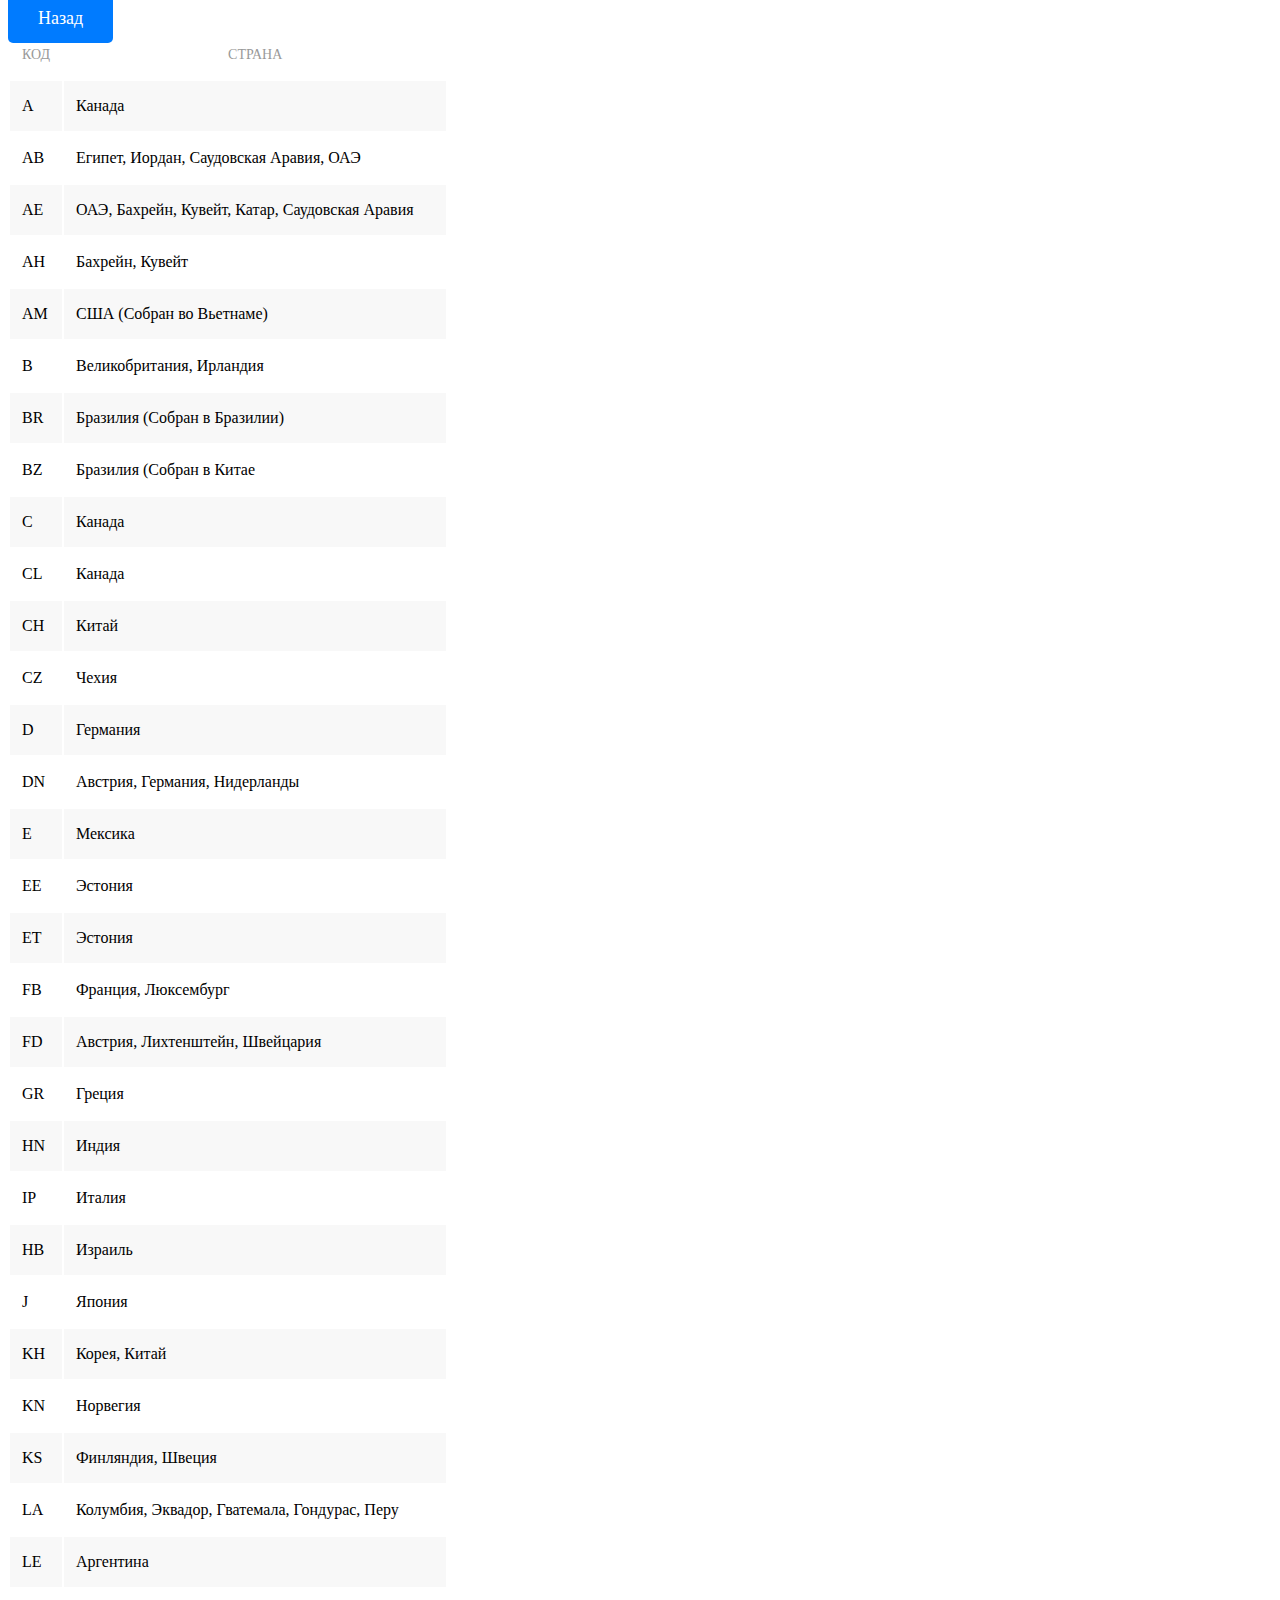
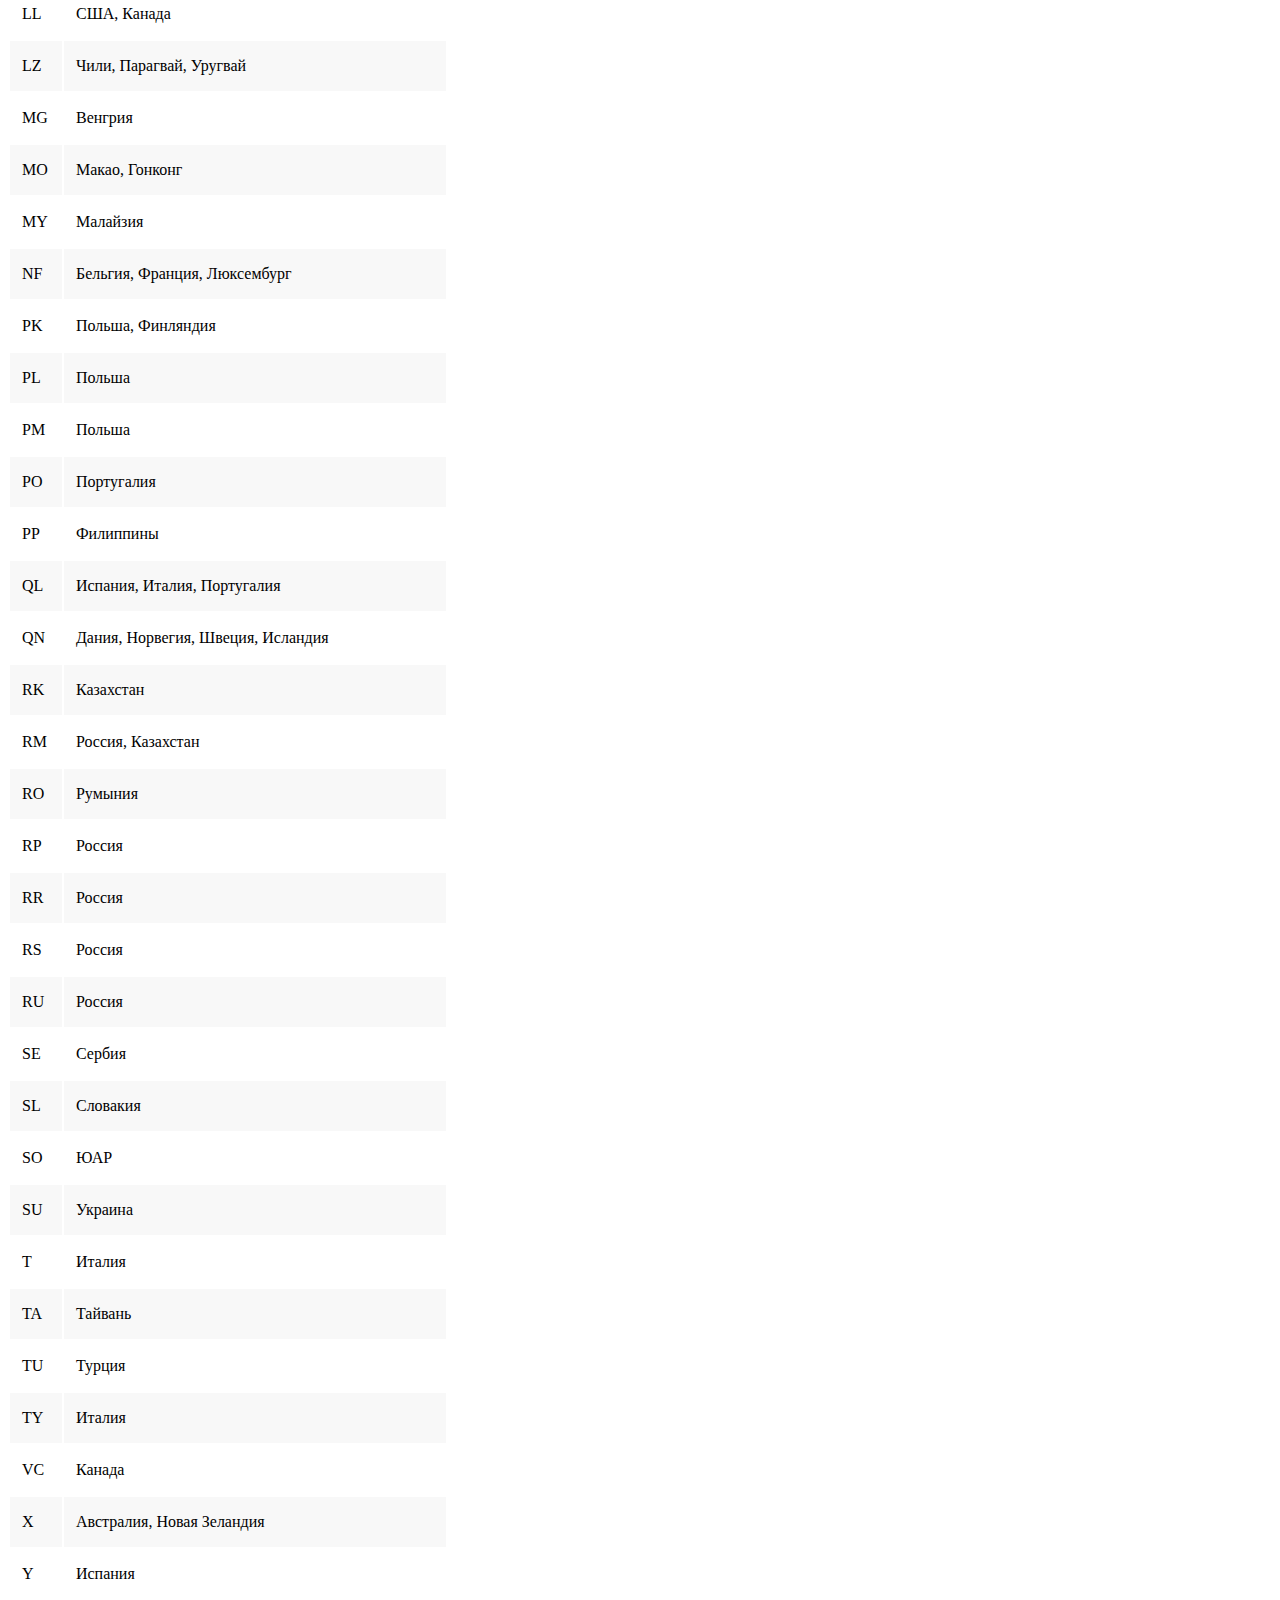
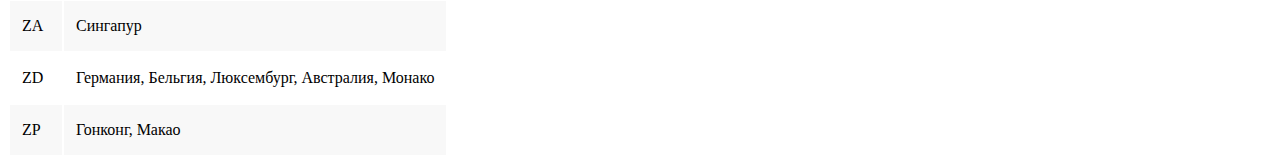
==== country.html @ 4dad4462 "Add files via upload" ====
<!DOCTYPE html>
<html lang="en">

<head>
    <meta charset="UTF-8">
    <meta name="viewport" content="width=device-width, initial-scale=1.0">
    <title>Document</title>
</head>
<style>
    .back-button {
        padding: 15px 30px;
        background-color: #007bff;
        color: white;
        border: none;
        border-radius: 5px;
        text-decoration: none;
        font-size: 18px;
        transition: background-color 0.3s;
        cursor: pointer;
    }
    .back-button:hover {
        background-color: #0056b3;
    }
</style>
<body>

    <a href="/sites.html" class="back-button">Назад</a>
    <table class="uk-table uk-table-striped"
        style= max-width: 100%; margin-bottom: 20px; color: rgb(64, 66, 71); font-family: &quot;Segoe UI&quot;, system-ui, -apple-system, sans-serif; font-size: 16px; background-color: rgb(255, 255, 255);>
        <thead>
            <tr>
                <th
                    style="padding: 16px 12px; vertical-align: bottom; font-size: 0.875rem; font-weight: normal; color: rgb(153, 153, 153); text-transform: uppercase;">
                    КОД</th>
                <th
                    style="padding: 16px 12px; vertical-align: bottom; font-size: 0.875rem; font-weight: normal; color: rgb(153, 153, 153); text-transform: uppercase;">
                    СТРАНА</th>
            </tr>
        </thead>
        <tbody>
            <tr
                style="background: rgb(248, 248, 248); border-top: 1px solid rgb(229, 229, 229); border-bottom: 1px solid rgb(229, 229, 229);">
                <td style="padding: 16px 12px; vertical-align: top;">A</td>
                <td style="padding: 16px 12px; vertical-align: top;">Канада</td>
            </tr>
            <tr>
                <td style="padding: 16px 12px; vertical-align: top;">AB</td>
                <td style="padding: 16px 12px; vertical-align: top;">Египет, Иордан, Саудовская Аравия, ОАЭ</td>
            </tr>
            <tr
                style="background: rgb(248, 248, 248); border-top: 1px solid rgb(229, 229, 229); border-bottom: 1px solid rgb(229, 229, 229);">
                <td style="padding: 16px 12px; vertical-align: top;">AE</td>
                <td style="padding: 16px 12px; vertical-align: top;">ОАЭ, Бахрейн, Кувейт, Катар, Саудовская Аравия</td>
            </tr>
            <tr>
                <td style="padding: 16px 12px; vertical-align: top;">AH</td>
                <td style="padding: 16px 12px; vertical-align: top;">Бахрейн, Кувейт</td>
            </tr>
            <tr
                style="background: rgb(248, 248, 248); border-top: 1px solid rgb(229, 229, 229); border-bottom: 1px solid rgb(229, 229, 229);">
                <td style="padding: 16px 12px; vertical-align: top;">AM</td>
                <td style="padding: 16px 12px; vertical-align: top;">США (Собран во Вьетнаме)</td>
            </tr>
            <tr>
                <td style="padding: 16px 12px; vertical-align: top;">B</td>
                <td style="padding: 16px 12px; vertical-align: top;">Великобритания, Ирландия</td>
            </tr>
            <tr
                style="background: rgb(248, 248, 248); border-top: 1px solid rgb(229, 229, 229); border-bottom: 1px solid rgb(229, 229, 229);">
                <td style="padding: 16px 12px; vertical-align: top;">BR</td>
                <td style="padding: 16px 12px; vertical-align: top;">Бразилия (Собран в Бразилии)</td>
            </tr>
            <tr>
                <td style="padding: 16px 12px; vertical-align: top;">BZ</td>
                <td style="padding: 16px 12px; vertical-align: top;">Бразилия (Собран в Китае</td>
            </tr>
            <tr
                style="background: rgb(248, 248, 248); border-top: 1px solid rgb(229, 229, 229); border-bottom: 1px solid rgb(229, 229, 229);">
                <td style="padding: 16px 12px; vertical-align: top;">C</td>
                <td style="padding: 16px 12px; vertical-align: top;">Канада</td>
            </tr>
            <tr>
                <td style="padding: 16px 12px; vertical-align: top;">CL</td>
                <td style="padding: 16px 12px; vertical-align: top;">Канада</td>
            </tr>
            <tr
                style="background: rgb(248, 248, 248); border-top: 1px solid rgb(229, 229, 229); border-bottom: 1px solid rgb(229, 229, 229);">
                <td style="padding: 16px 12px; vertical-align: top;">CH</td>
                <td style="padding: 16px 12px; vertical-align: top;">Китай</td>
            </tr>
            <tr>
                <td style="padding: 16px 12px; vertical-align: top;">CZ</td>
                <td style="padding: 16px 12px; vertical-align: top;">Чехия</td>
            </tr>
            <tr
                style="background: rgb(248, 248, 248); border-top: 1px solid rgb(229, 229, 229); border-bottom: 1px solid rgb(229, 229, 229);">
                <td style="padding: 16px 12px; vertical-align: top;">D</td>
                <td style="padding: 16px 12px; vertical-align: top;">Германия</td>
            </tr>
            <tr>
                <td style="padding: 16px 12px; vertical-align: top;">DN</td>
                <td style="padding: 16px 12px; vertical-align: top;">Австрия, Германия, Нидерланды</td>
            </tr>
            <tr
                style="background: rgb(248, 248, 248); border-top: 1px solid rgb(229, 229, 229); border-bottom: 1px solid rgb(229, 229, 229);">
                <td style="padding: 16px 12px; vertical-align: top;">E</td>
                <td style="padding: 16px 12px; vertical-align: top;">Мексика</td>
            </tr>
            <tr>
                <td style="padding: 16px 12px; vertical-align: top;">EE</td>
                <td style="padding: 16px 12px; vertical-align: top;">Эстония</td>
            </tr>
            <tr
                style="background: rgb(248, 248, 248); border-top: 1px solid rgb(229, 229, 229); border-bottom: 1px solid rgb(229, 229, 229);">
                <td style="padding: 16px 12px; vertical-align: top;">ET</td>
                <td style="padding: 16px 12px; vertical-align: top;">Эстония</td>
            </tr>
            <tr>
                <td style="padding: 16px 12px; vertical-align: top;">FB</td>
                <td style="padding: 16px 12px; vertical-align: top;">Франция, Люксембург</td>
            </tr>
            <tr
                style="background: rgb(248, 248, 248); border-top: 1px solid rgb(229, 229, 229); border-bottom: 1px solid rgb(229, 229, 229);">
                <td style="padding: 16px 12px; vertical-align: top;">FD</td>
                <td style="padding: 16px 12px; vertical-align: top;">Австрия, Лихтенштейн, Швейцария</td>
            </tr>
            <tr>
                <td style="padding: 16px 12px; vertical-align: top;">GR</td>
                <td style="padding: 16px 12px; vertical-align: top;">Греция</td>
            </tr>
            <tr
                style="background: rgb(248, 248, 248); border-top: 1px solid rgb(229, 229, 229); border-bottom: 1px solid rgb(229, 229, 229);">
                <td style="padding: 16px 12px; vertical-align: top;">HN</td>
                <td style="padding: 16px 12px; vertical-align: top;">Индия</td>
            </tr>
            <tr>
                <td style="padding: 16px 12px; vertical-align: top;">IP</td>
                <td style="padding: 16px 12px; vertical-align: top;">Италия</td>
            </tr>
            <tr
                style="background: rgb(248, 248, 248); border-top: 1px solid rgb(229, 229, 229); border-bottom: 1px solid rgb(229, 229, 229);">
                <td style="padding: 16px 12px; vertical-align: top;">HB</td>
                <td style="padding: 16px 12px; vertical-align: top;">Израиль</td>
            </tr>
            <tr>
                <td style="padding: 16px 12px; vertical-align: top;">J</td>
                <td style="padding: 16px 12px; vertical-align: top;">Япония</td>
            </tr>
            <tr
                style="background: rgb(248, 248, 248); border-top: 1px solid rgb(229, 229, 229); border-bottom: 1px solid rgb(229, 229, 229);">
                <td style="padding: 16px 12px; vertical-align: top;">KH</td>
                <td style="padding: 16px 12px; vertical-align: top;">Корея, Китай</td>
            </tr>
            <tr>
                <td style="padding: 16px 12px; vertical-align: top;">KN</td>
                <td style="padding: 16px 12px; vertical-align: top;">Норвегия</td>
            </tr>
            <tr
                style="background: rgb(248, 248, 248); border-top: 1px solid rgb(229, 229, 229); border-bottom: 1px solid rgb(229, 229, 229);">
                <td style="padding: 16px 12px; vertical-align: top;">KS</td>
                <td style="padding: 16px 12px; vertical-align: top;">Финляндия, Швеция</td>
            </tr>
            <tr>
                <td style="padding: 16px 12px; vertical-align: top;">LA</td>
                <td style="padding: 16px 12px; vertical-align: top;">Колумбия, Эквадор, Гватемала, Гондурас, Перу</td>
            </tr>
            <tr
                style="background: rgb(248, 248, 248); border-top: 1px solid rgb(229, 229, 229); border-bottom: 1px solid rgb(229, 229, 229);">
                <td style="padding: 16px 12px; vertical-align: top;">LE</td>
                <td style="padding: 16px 12px; vertical-align: top;">Аргентина</td>
            </tr>
            <tr>
                <td style="padding: 16px 12px; vertical-align: top;">LL</td>
                <td style="padding: 16px 12px; vertical-align: top;">США, Канада</td>
            </tr>
            <tr
                style="background: rgb(248, 248, 248); border-top: 1px solid rgb(229, 229, 229); border-bottom: 1px solid rgb(229, 229, 229);">
                <td style="padding: 16px 12px; vertical-align: top;">LZ</td>
                <td style="padding: 16px 12px; vertical-align: top;">Чили, Парагвай, Уругвай</td>
            </tr>
            <tr>
                <td style="padding: 16px 12px; vertical-align: top;">MG</td>
                <td style="padding: 16px 12px; vertical-align: top;">Венгрия</td>
            </tr>
            <tr
                style="background: rgb(248, 248, 248); border-top: 1px solid rgb(229, 229, 229); border-bottom: 1px solid rgb(229, 229, 229);">
                <td style="padding: 16px 12px; vertical-align: top;">MO</td>
                <td style="padding: 16px 12px; vertical-align: top;">Макао, Гонконг</td>
            </tr>
            <tr>
                <td style="padding: 16px 12px; vertical-align: top;">MY</td>
                <td style="padding: 16px 12px; vertical-align: top;">Малайзия</td>
            </tr>
            <tr
                style="background: rgb(248, 248, 248); border-top: 1px solid rgb(229, 229, 229); border-bottom: 1px solid rgb(229, 229, 229);">
                <td style="padding: 16px 12px; vertical-align: top;">NF</td>
                <td style="padding: 16px 12px; vertical-align: top;">Бельгия, Франция, Люксембург</td>
            </tr>
            <tr>
                <td style="padding: 16px 12px; vertical-align: top;">PK</td>
                <td style="padding: 16px 12px; vertical-align: top;">Польша, Финляндия</td>
            </tr>
            <tr
                style="background: rgb(248, 248, 248); border-top: 1px solid rgb(229, 229, 229); border-bottom: 1px solid rgb(229, 229, 229);">
                <td style="padding: 16px 12px; vertical-align: top;">PL</td>
                <td style="padding: 16px 12px; vertical-align: top;">Польша</td>
            </tr>
            <tr>
                <td style="padding: 16px 12px; vertical-align: top;">PM</td>
                <td style="padding: 16px 12px; vertical-align: top;">Польша</td>
            </tr>
            <tr
                style="background: rgb(248, 248, 248); border-top: 1px solid rgb(229, 229, 229); border-bottom: 1px solid rgb(229, 229, 229);">
                <td style="padding: 16px 12px; vertical-align: top;">PO</td>
                <td style="padding: 16px 12px; vertical-align: top;">Португалия</td>
            </tr>
            <tr>
                <td style="padding: 16px 12px; vertical-align: top;">PP</td>
                <td style="padding: 16px 12px; vertical-align: top;">Филиппины</td>
            </tr>
            <tr
                style="background: rgb(248, 248, 248); border-top: 1px solid rgb(229, 229, 229); border-bottom: 1px solid rgb(229, 229, 229);">
                <td style="padding: 16px 12px; vertical-align: top;">QL</td>
                <td style="padding: 16px 12px; vertical-align: top;">Испания, Италия, Португалия</td>
            </tr>
            <tr>
                <td style="padding: 16px 12px; vertical-align: top;">QN</td>
                <td style="padding: 16px 12px; vertical-align: top;">Дания, Норвегия, Швеция, Исландия</td>
            </tr>
            <tr
                style="background: rgb(248, 248, 248); border-top: 1px solid rgb(229, 229, 229); border-bottom: 1px solid rgb(229, 229, 229);">
                <td style="padding: 16px 12px; vertical-align: top;">RK</td>
                <td style="padding: 16px 12px; vertical-align: top;">Казахстан</td>
            </tr>
            <tr>
                <td style="padding: 16px 12px; vertical-align: top;">RM</td>
                <td style="padding: 16px 12px; vertical-align: top;">Россия, Казахстан</td>
            </tr>
            <tr
                style="background: rgb(248, 248, 248); border-top: 1px solid rgb(229, 229, 229); border-bottom: 1px solid rgb(229, 229, 229);">
                <td style="padding: 16px 12px; vertical-align: top;">RO</td>
                <td style="padding: 16px 12px; vertical-align: top;">Румыния</td>
            </tr>
            <tr>
                <td style="padding: 16px 12px; vertical-align: top;">RP</td>
                <td style="padding: 16px 12px; vertical-align: top;">Россия</td>
            </tr>
            <tr
                style="background: rgb(248, 248, 248); border-top: 1px solid rgb(229, 229, 229); border-bottom: 1px solid rgb(229, 229, 229);">
                <td style="padding: 16px 12px; vertical-align: top;">RR</td>
                <td style="padding: 16px 12px; vertical-align: top;">Россия</td>
            </tr>
            <tr>
                <td style="padding: 16px 12px; vertical-align: top;">RS</td>
                <td style="padding: 16px 12px; vertical-align: top;">Россия</td>
            </tr>
            <tr
                style="background: rgb(248, 248, 248); border-top: 1px solid rgb(229, 229, 229); border-bottom: 1px solid rgb(229, 229, 229);">
                <td style="padding: 16px 12px; vertical-align: top;">RU</td>
                <td style="padding: 16px 12px; vertical-align: top;">Россия</td>
            </tr>
            <tr>
                <td style="padding: 16px 12px; vertical-align: top;">SE</td>
                <td style="padding: 16px 12px; vertical-align: top;">Сербия</td>
            </tr>
            <tr
                style="background: rgb(248, 248, 248); border-top: 1px solid rgb(229, 229, 229); border-bottom: 1px solid rgb(229, 229, 229);">
                <td style="padding: 16px 12px; vertical-align: top;">SL</td>
                <td style="padding: 16px 12px; vertical-align: top;">Словакия</td>
            </tr>
            <tr>
                <td style="padding: 16px 12px; vertical-align: top;">SO</td>
                <td style="padding: 16px 12px; vertical-align: top;">ЮАР</td>
            </tr>
            <tr
                style="background: rgb(248, 248, 248); border-top: 1px solid rgb(229, 229, 229); border-bottom: 1px solid rgb(229, 229, 229);">
                <td style="padding: 16px 12px; vertical-align: top;">SU</td>
                <td style="padding: 16px 12px; vertical-align: top;">Украина</td>
            </tr>
            <tr>
                <td style="padding: 16px 12px; vertical-align: top;">T</td>
                <td style="padding: 16px 12px; vertical-align: top;">Италия</td>
            </tr>
            <tr
                style="background: rgb(248, 248, 248); border-top: 1px solid rgb(229, 229, 229); border-bottom: 1px solid rgb(229, 229, 229);">
                <td style="padding: 16px 12px; vertical-align: top;">TA</td>
                <td style="padding: 16px 12px; vertical-align: top;">Тайвань</td>
            </tr>
            <tr>
                <td style="padding: 16px 12px; vertical-align: top;">TU</td>
                <td style="padding: 16px 12px; vertical-align: top;">Турция</td>
            </tr>
            <tr
                style="background: rgb(248, 248, 248); border-top: 1px solid rgb(229, 229, 229); border-bottom: 1px solid rgb(229, 229, 229);">
                <td style="padding: 16px 12px; vertical-align: top;">TY</td>
                <td style="padding: 16px 12px; vertical-align: top;">Италия</td>
            </tr>
            <tr>
                <td style="padding: 16px 12px; vertical-align: top;">VC</td>
                <td style="padding: 16px 12px; vertical-align: top;">Канада</td>
            </tr>
            <tr
                style="background: rgb(248, 248, 248); border-top: 1px solid rgb(229, 229, 229); border-bottom: 1px solid rgb(229, 229, 229);">
                <td style="padding: 16px 12px; vertical-align: top;">X</td>
                <td style="padding: 16px 12px; vertical-align: top;">Австралия, Новая Зеландия</td>
            </tr>
            <tr>
                <td style="padding: 16px 12px; vertical-align: top;">Y</td>
                <td style="padding: 16px 12px; vertical-align: top;">Испания</td>
            </tr>
            <tr
                style="background: rgb(248, 248, 248); border-top: 1px solid rgb(229, 229, 229); border-bottom: 1px solid rgb(229, 229, 229);">
                <td style="padding: 16px 12px; vertical-align: top;">ZA</td>
                <td style="padding: 16px 12px; vertical-align: top;">Сингапур</td>
            </tr>
            <tr>
                <td style="padding: 16px 12px; vertical-align: top;">ZD</td>
                <td style="padding: 16px 12px; vertical-align: top;">Германия, Бельгия, Люксембург, Австралия, Монако
                </td>
            </tr>
            <tr
                style="background: rgb(248, 248, 248); border-top: 1px solid rgb(229, 229, 229); border-bottom: 1px solid rgb(229, 229, 229);">
                <td style="padding: 16px 12px; vertical-align: top;">ZP</td>
                <td style="padding: 16px 12px; vertical-align: top;">Гонконг, Макао</td>
            </tr>
        </tbody>
    </table>
</body>

</html>
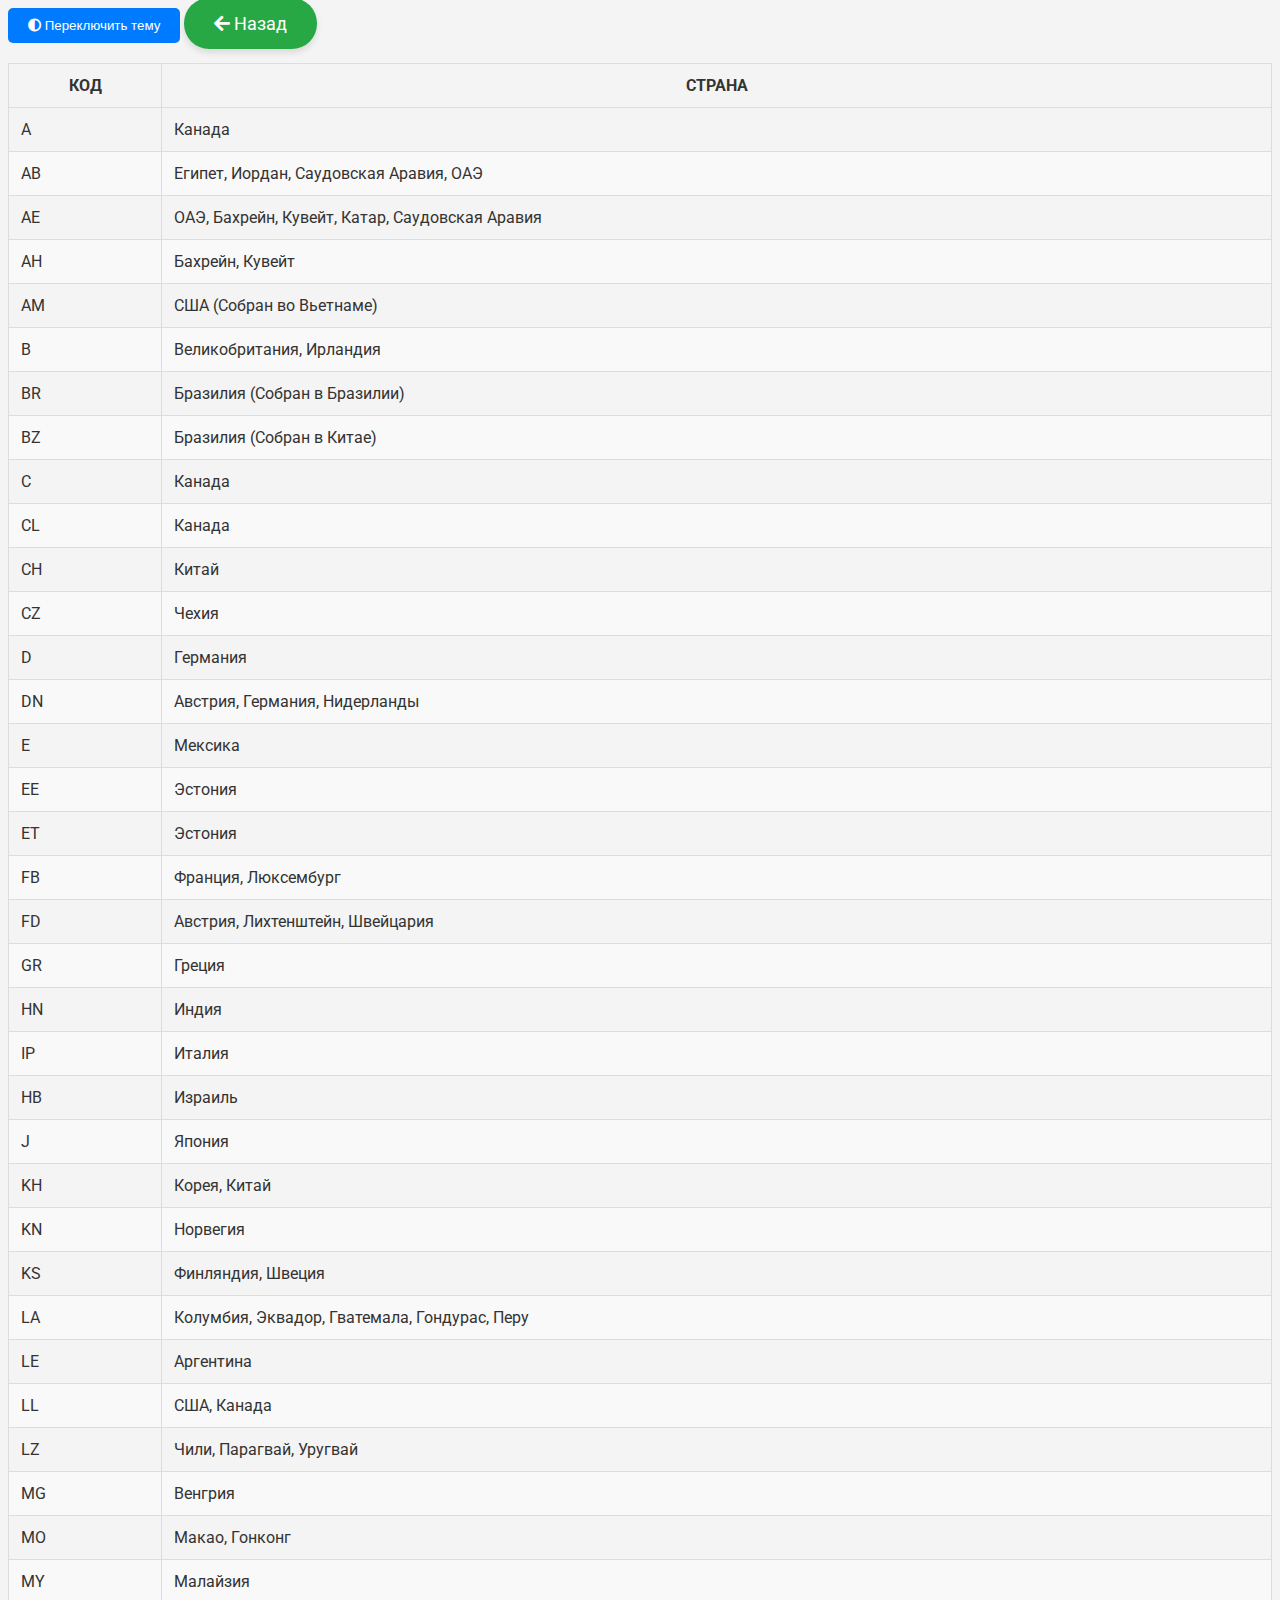
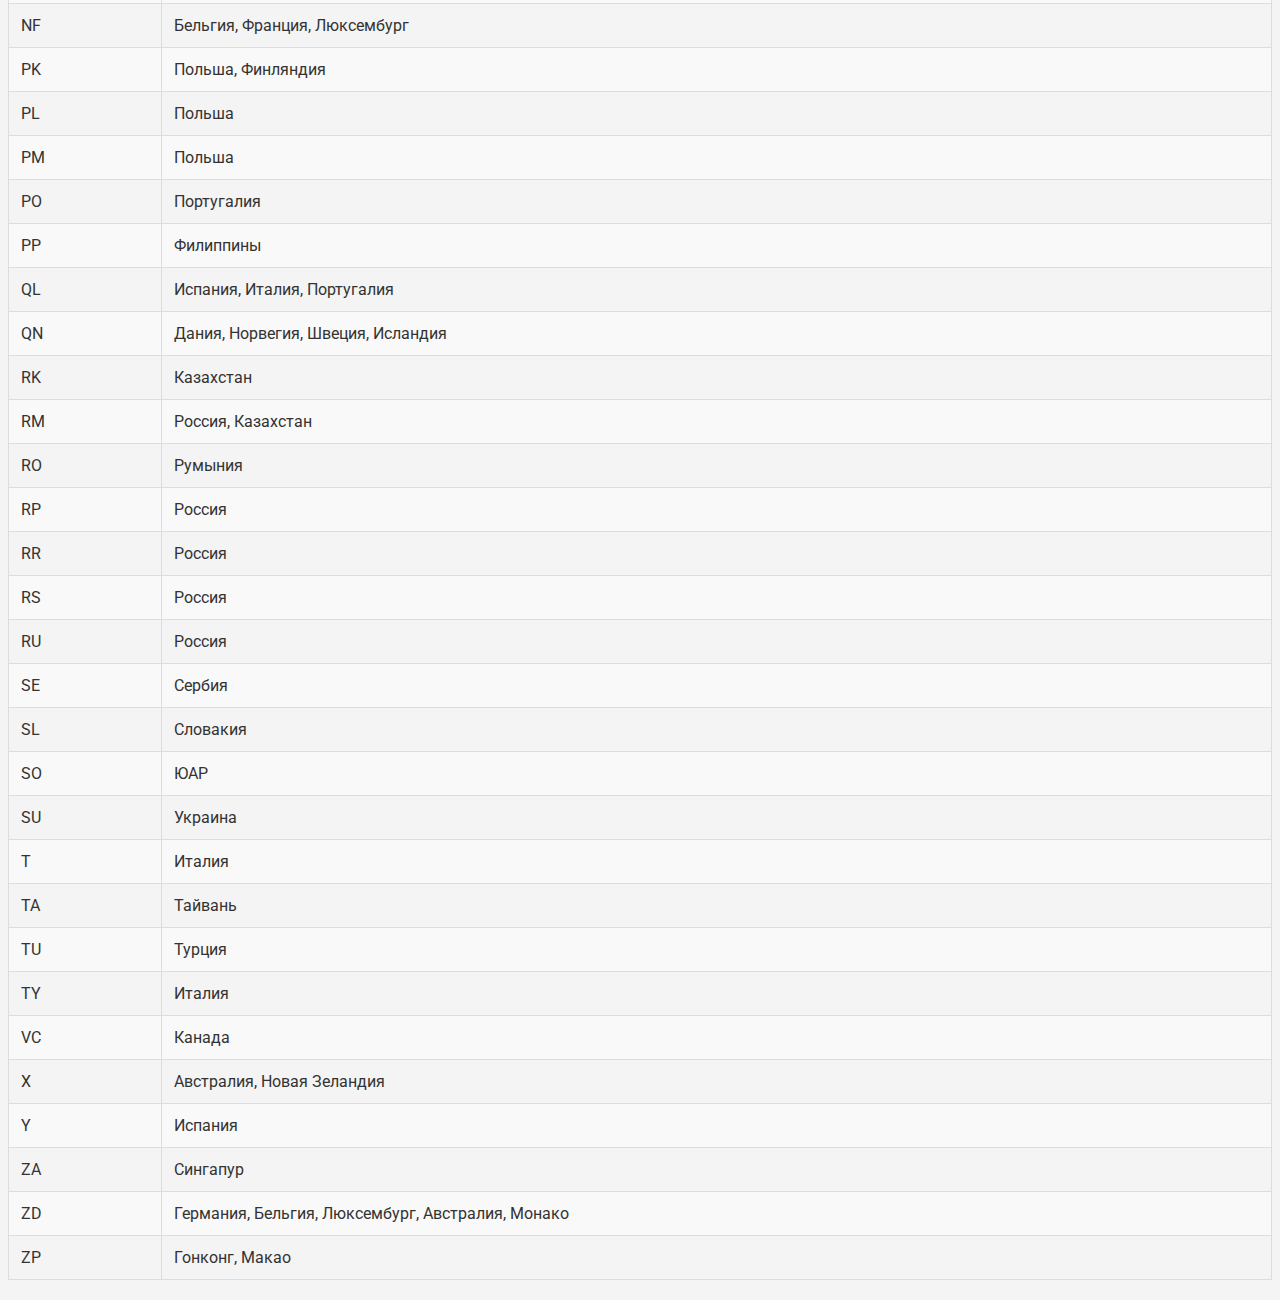
==== commit a959d7ec: "Update country.html" ====
--- a/country.html
+++ b/country.html
@@ -5,326 +5,354 @@
     <meta charset="UTF-8">
     <meta name="viewport" content="width=device-width, initial-scale=1.0">
     <title>Document</title>
+    <link href="https://fonts.googleapis.com/css2?family=Roboto:wght@400;700&display=swap" rel="stylesheet">
+    <link rel="stylesheet" href="https://cdnjs.cloudflare.com/ajax/libs/font-awesome/5.15.4/css/all.min.css">
+    <style>
+        body {
+            background-color: #f4f4f4;
+            color: #333;
+            font-family: 'Roboto', sans-serif;
+            transition: background-color 0.3s, color 0.3s;
+        }
+
+        .dark-theme {
+            background-color: #333;
+            color: #f4f4f4;
+        }
+
+        .back-button {
+            padding: 15px 30px;
+            background-color: #28a745;
+            color: white;
+            border: none;
+            border-radius: 25px;
+            text-decoration: none;
+            font-size: 18px;
+            transition: background-color 0.3s, transform 0.2s;
+            box-shadow: 0 4px 6px rgba(0, 0, 0, 0.1);
+        }
+
+        .back-button:hover {
+            background-color: #218838;
+            transform: scale(1.05);
+        }
+
+        .uk-table {
+            width: 100%;
+            border-collapse: collapse;
+            margin-bottom: 20px;
+        }
+
+        .uk-table th, .uk-table td {
+            padding: 12px;
+            border: 1px solid #ddd;
+        }
+
+        .uk-table tr:nth-child(even) {
+            background-color: #f9f9f9;
+        }
+
+        .uk-table tr:hover {
+            background-color: #f1f1f1;
+        }
+
+        .dark-theme .uk-table tr:nth-child(even) {
+            background-color: #444;
+        }
+
+        .dark-theme .uk-table tr:hover {
+            background-color: #555;
+        }
+
+        .theme-toggle {
+            padding: 10px 20px;
+            margin-bottom: 20px;
+            background-color: #007bff;
+            color: white;
+            border: none;
+            border-radius: 5px;
+            cursor: pointer;
+        }
+
+        .theme-toggle:hover {
+            background-color: #0056b3;
+        }
+    </style>
 </head>
-<style>
-    .back-button {
-        padding: 15px 30px;
-        background-color: #007bff;
-        color: white;
-        border: none;
-        border-radius: 5px;
-        text-decoration: none;
-        font-size: 18px;
-        transition: background-color 0.3s;
-        cursor: pointer;
-    }
-    .back-button:hover {
-        background-color: #0056b3;
-    }
-</style>
+
 <body>
 
-    <a href="/sites.html" class="back-button">Назад</a>
-    <table class="uk-table uk-table-striped"
-        style= max-width: 100%; margin-bottom: 20px; color: rgb(64, 66, 71); font-family: &quot;Segoe UI&quot;, system-ui, -apple-system, sans-serif; font-size: 16px; background-color: rgb(255, 255, 255);>
+    <button class="theme-toggle" id="theme-toggle"><i class="fas fa-adjust"></i> Переключить тему</button>
+    <a href="/sites.html" class="back-button"><i class="fas fa-arrow-left"></i> Назад</a>
+    <table class="uk-table uk-table-striped">
         <thead>
             <tr>
-                <th
-                    style="padding: 16px 12px; vertical-align: bottom; font-size: 0.875rem; font-weight: normal; color: rgb(153, 153, 153); text-transform: uppercase;">
-                    КОД</th>
-                <th
-                    style="padding: 16px 12px; vertical-align: bottom; font-size: 0.875rem; font-weight: normal; color: rgb(153, 153, 153); text-transform: uppercase;">
-                    СТРАНА</th>
+                <th>КОД</th>
+                <th>СТРАНА</th>
             </tr>
         </thead>
         <tbody>
-            <tr
-                style="background: rgb(248, 248, 248); border-top: 1px solid rgb(229, 229, 229); border-bottom: 1px solid rgb(229, 229, 229);">
-                <td style="padding: 16px 12px; vertical-align: top;">A</td>
-                <td style="padding: 16px 12px; vertical-align: top;">Канада</td>
-            </tr>
-            <tr>
-                <td style="padding: 16px 12px; vertical-align: top;">AB</td>
-                <td style="padding: 16px 12px; vertical-align: top;">Египет, Иордан, Саудовская Аравия, ОАЭ</td>
-            </tr>
-            <tr
-                style="background: rgb(248, 248, 248); border-top: 1px solid rgb(229, 229, 229); border-bottom: 1px solid rgb(229, 229, 229);">
-                <td style="padding: 16px 12px; vertical-align: top;">AE</td>
-                <td style="padding: 16px 12px; vertical-align: top;">ОАЭ, Бахрейн, Кувейт, Катар, Саудовская Аравия</td>
-            </tr>
-            <tr>
-                <td style="padding: 16px 12px; vertical-align: top;">AH</td>
-                <td style="padding: 16px 12px; vertical-align: top;">Бахрейн, Кувейт</td>
-            </tr>
-            <tr
-                style="background: rgb(248, 248, 248); border-top: 1px solid rgb(229, 229, 229); border-bottom: 1px solid rgb(229, 229, 229);">
-                <td style="padding: 16px 12px; vertical-align: top;">AM</td>
-                <td style="padding: 16px 12px; vertical-align: top;">США (Собран во Вьетнаме)</td>
-            </tr>
-            <tr>
-                <td style="padding: 16px 12px; vertical-align: top;">B</td>
-                <td style="padding: 16px 12px; vertical-align: top;">Великобритания, Ирландия</td>
-            </tr>
-            <tr
-                style="background: rgb(248, 248, 248); border-top: 1px solid rgb(229, 229, 229); border-bottom: 1px solid rgb(229, 229, 229);">
-                <td style="padding: 16px 12px; vertical-align: top;">BR</td>
-                <td style="padding: 16px 12px; vertical-align: top;">Бразилия (Собран в Бразилии)</td>
-            </tr>
-            <tr>
-                <td style="padding: 16px 12px; vertical-align: top;">BZ</td>
-                <td style="padding: 16px 12px; vertical-align: top;">Бразилия (Собран в Китае</td>
-            </tr>
-            <tr
-                style="background: rgb(248, 248, 248); border-top: 1px solid rgb(229, 229, 229); border-bottom: 1px solid rgb(229, 229, 229);">
-                <td style="padding: 16px 12px; vertical-align: top;">C</td>
-                <td style="padding: 16px 12px; vertical-align: top;">Канада</td>
-            </tr>
-            <tr>
-                <td style="padding: 16px 12px; vertical-align: top;">CL</td>
-                <td style="padding: 16px 12px; vertical-align: top;">Канада</td>
-            </tr>
-            <tr
-                style="background: rgb(248, 248, 248); border-top: 1px solid rgb(229, 229, 229); border-bottom: 1px solid rgb(229, 229, 229);">
-                <td style="padding: 16px 12px; vertical-align: top;">CH</td>
-                <td style="padding: 16px 12px; vertical-align: top;">Китай</td>
-            </tr>
-            <tr>
-                <td style="padding: 16px 12px; vertical-align: top;">CZ</td>
-                <td style="padding: 16px 12px; vertical-align: top;">Чехия</td>
-            </tr>
-            <tr
-                style="background: rgb(248, 248, 248); border-top: 1px solid rgb(229, 229, 229); border-bottom: 1px solid rgb(229, 229, 229);">
-                <td style="padding: 16px 12px; vertical-align: top;">D</td>
-                <td style="padding: 16px 12px; vertical-align: top;">Германия</td>
-            </tr>
-            <tr>
-                <td style="padding: 16px 12px; vertical-align: top;">DN</td>
-                <td style="padding: 16px 12px; vertical-align: top;">Австрия, Германия, Нидерланды</td>
-            </tr>
-            <tr
-                style="background: rgb(248, 248, 248); border-top: 1px solid rgb(229, 229, 229); border-bottom: 1px solid rgb(229, 229, 229);">
-                <td style="padding: 16px 12px; vertical-align: top;">E</td>
-                <td style="padding: 16px 12px; vertical-align: top;">Мексика</td>
-            </tr>
-            <tr>
-                <td style="padding: 16px 12px; vertical-align: top;">EE</td>
-                <td style="padding: 16px 12px; vertical-align: top;">Эстония</td>
-            </tr>
-            <tr
-                style="background: rgb(248, 248, 248); border-top: 1px solid rgb(229, 229, 229); border-bottom: 1px solid rgb(229, 229, 229);">
-                <td style="padding: 16px 12px; vertical-align: top;">ET</td>
-                <td style="padding: 16px 12px; vertical-align: top;">Эстония</td>
-            </tr>
-            <tr>
-                <td style="padding: 16px 12px; vertical-align: top;">FB</td>
-                <td style="padding: 16px 12px; vertical-align: top;">Франция, Люксембург</td>
-            </tr>
-            <tr
-                style="background: rgb(248, 248, 248); border-top: 1px solid rgb(229, 229, 229); border-bottom: 1px solid rgb(229, 229, 229);">
-                <td style="padding: 16px 12px; vertical-align: top;">FD</td>
-                <td style="padding: 16px 12px; vertical-align: top;">Австрия, Лихтенштейн, Швейцария</td>
-            </tr>
-            <tr>
-                <td style="padding: 16px 12px; vertical-align: top;">GR</td>
-                <td style="padding: 16px 12px; vertical-align: top;">Греция</td>
-            </tr>
-            <tr
-                style="background: rgb(248, 248, 248); border-top: 1px solid rgb(229, 229, 229); border-bottom: 1px solid rgb(229, 229, 229);">
-                <td style="padding: 16px 12px; vertical-align: top;">HN</td>
-                <td style="padding: 16px 12px; vertical-align: top;">Индия</td>
-            </tr>
-            <tr>
-                <td style="padding: 16px 12px; vertical-align: top;">IP</td>
-                <td style="padding: 16px 12px; vertical-align: top;">Италия</td>
-            </tr>
-            <tr
-                style="background: rgb(248, 248, 248); border-top: 1px solid rgb(229, 229, 229); border-bottom: 1px solid rgb(229, 229, 229);">
-                <td style="padding: 16px 12px; vertical-align: top;">HB</td>
-                <td style="padding: 16px 12px; vertical-align: top;">Израиль</td>
-            </tr>
-            <tr>
-                <td style="padding: 16px 12px; vertical-align: top;">J</td>
-                <td style="padding: 16px 12px; vertical-align: top;">Япония</td>
-            </tr>
-            <tr
-                style="background: rgb(248, 248, 248); border-top: 1px solid rgb(229, 229, 229); border-bottom: 1px solid rgb(229, 229, 229);">
-                <td style="padding: 16px 12px; vertical-align: top;">KH</td>
-                <td style="padding: 16px 12px; vertical-align: top;">Корея, Китай</td>
-            </tr>
-            <tr>
-                <td style="padding: 16px 12px; vertical-align: top;">KN</td>
-                <td style="padding: 16px 12px; vertical-align: top;">Норвегия</td>
-            </tr>
-            <tr
-                style="background: rgb(248, 248, 248); border-top: 1px solid rgb(229, 229, 229); border-bottom: 1px solid rgb(229, 229, 229);">
-                <td style="padding: 16px 12px; vertical-align: top;">KS</td>
-                <td style="padding: 16px 12px; vertical-align: top;">Финляндия, Швеция</td>
-            </tr>
-            <tr>
-                <td style="padding: 16px 12px; vertical-align: top;">LA</td>
-                <td style="padding: 16px 12px; vertical-align: top;">Колумбия, Эквадор, Гватемала, Гондурас, Перу</td>
-            </tr>
-            <tr
-                style="background: rgb(248, 248, 248); border-top: 1px solid rgb(229, 229, 229); border-bottom: 1px solid rgb(229, 229, 229);">
-                <td style="padding: 16px 12px; vertical-align: top;">LE</td>
-                <td style="padding: 16px 12px; vertical-align: top;">Аргентина</td>
-            </tr>
-            <tr>
-                <td style="padding: 16px 12px; vertical-align: top;">LL</td>
-                <td style="padding: 16px 12px; vertical-align: top;">США, Канада</td>
-            </tr>
-            <tr
-                style="background: rgb(248, 248, 248); border-top: 1px solid rgb(229, 229, 229); border-bottom: 1px solid rgb(229, 229, 229);">
-                <td style="padding: 16px 12px; vertical-align: top;">LZ</td>
-                <td style="padding: 16px 12px; vertical-align: top;">Чили, Парагвай, Уругвай</td>
-            </tr>
-            <tr>
-                <td style="padding: 16px 12px; vertical-align: top;">MG</td>
-                <td style="padding: 16px 12px; vertical-align: top;">Венгрия</td>
-            </tr>
-            <tr
-                style="background: rgb(248, 248, 248); border-top: 1px solid rgb(229, 229, 229); border-bottom: 1px solid rgb(229, 229, 229);">
-                <td style="padding: 16px 12px; vertical-align: top;">MO</td>
-                <td style="padding: 16px 12px; vertical-align: top;">Макао, Гонконг</td>
-            </tr>
-            <tr>
-                <td style="padding: 16px 12px; vertical-align: top;">MY</td>
-                <td style="padding: 16px 12px; vertical-align: top;">Малайзия</td>
-            </tr>
-            <tr
-                style="background: rgb(248, 248, 248); border-top: 1px solid rgb(229, 229, 229); border-bottom: 1px solid rgb(229, 229, 229);">
-                <td style="padding: 16px 12px; vertical-align: top;">NF</td>
-                <td style="padding: 16px 12px; vertical-align: top;">Бельгия, Франция, Люксембург</td>
-            </tr>
-            <tr>
-                <td style="padding: 16px 12px; vertical-align: top;">PK</td>
-                <td style="padding: 16px 12px; vertical-align: top;">Польша, Финляндия</td>
-            </tr>
-            <tr
-                style="background: rgb(248, 248, 248); border-top: 1px solid rgb(229, 229, 229); border-bottom: 1px solid rgb(229, 229, 229);">
-                <td style="padding: 16px 12px; vertical-align: top;">PL</td>
-                <td style="padding: 16px 12px; vertical-align: top;">Польша</td>
-            </tr>
-            <tr>
-                <td style="padding: 16px 12px; vertical-align: top;">PM</td>
-                <td style="padding: 16px 12px; vertical-align: top;">Польша</td>
-            </tr>
-            <tr
-                style="background: rgb(248, 248, 248); border-top: 1px solid rgb(229, 229, 229); border-bottom: 1px solid rgb(229, 229, 229);">
-                <td style="padding: 16px 12px; vertical-align: top;">PO</td>
-                <td style="padding: 16px 12px; vertical-align: top;">Португалия</td>
-            </tr>
-            <tr>
-                <td style="padding: 16px 12px; vertical-align: top;">PP</td>
-                <td style="padding: 16px 12px; vertical-align: top;">Филиппины</td>
-            </tr>
-            <tr
-                style="background: rgb(248, 248, 248); border-top: 1px solid rgb(229, 229, 229); border-bottom: 1px solid rgb(229, 229, 229);">
-                <td style="padding: 16px 12px; vertical-align: top;">QL</td>
-                <td style="padding: 16px 12px; vertical-align: top;">Испания, Италия, Португалия</td>
-            </tr>
-            <tr>
-                <td style="padding: 16px 12px; vertical-align: top;">QN</td>
-                <td style="padding: 16px 12px; vertical-align: top;">Дания, Норвегия, Швеция, Исландия</td>
-            </tr>
-            <tr
-                style="background: rgb(248, 248, 248); border-top: 1px solid rgb(229, 229, 229); border-bottom: 1px solid rgb(229, 229, 229);">
-                <td style="padding: 16px 12px; vertical-align: top;">RK</td>
-                <td style="padding: 16px 12px; vertical-align: top;">Казахстан</td>
-            </tr>
-            <tr>
-                <td style="padding: 16px 12px; vertical-align: top;">RM</td>
-                <td style="padding: 16px 12px; vertical-align: top;">Россия, Казахстан</td>
-            </tr>
-            <tr
-                style="background: rgb(248, 248, 248); border-top: 1px solid rgb(229, 229, 229); border-bottom: 1px solid rgb(229, 229, 229);">
-                <td style="padding: 16px 12px; vertical-align: top;">RO</td>
-                <td style="padding: 16px 12px; vertical-align: top;">Румыния</td>
-            </tr>
-            <tr>
-                <td style="padding: 16px 12px; vertical-align: top;">RP</td>
-                <td style="padding: 16px 12px; vertical-align: top;">Россия</td>
-            </tr>
-            <tr
-                style="background: rgb(248, 248, 248); border-top: 1px solid rgb(229, 229, 229); border-bottom: 1px solid rgb(229, 229, 229);">
-                <td style="padding: 16px 12px; vertical-align: top;">RR</td>
-                <td style="padding: 16px 12px; vertical-align: top;">Россия</td>
-            </tr>
-            <tr>
-                <td style="padding: 16px 12px; vertical-align: top;">RS</td>
-                <td style="padding: 16px 12px; vertical-align: top;">Россия</td>
-            </tr>
-            <tr
-                style="background: rgb(248, 248, 248); border-top: 1px solid rgb(229, 229, 229); border-bottom: 1px solid rgb(229, 229, 229);">
-                <td style="padding: 16px 12px; vertical-align: top;">RU</td>
-                <td style="padding: 16px 12px; vertical-align: top;">Россия</td>
-            </tr>
-            <tr>
-                <td style="padding: 16px 12px; vertical-align: top;">SE</td>
-                <td style="padding: 16px 12px; vertical-align: top;">Сербия</td>
-            </tr>
-            <tr
-                style="background: rgb(248, 248, 248); border-top: 1px solid rgb(229, 229, 229); border-bottom: 1px solid rgb(229, 229, 229);">
-                <td style="padding: 16px 12px; vertical-align: top;">SL</td>
-                <td style="padding: 16px 12px; vertical-align: top;">Словакия</td>
-            </tr>
-            <tr>
-                <td style="padding: 16px 12px; vertical-align: top;">SO</td>
-                <td style="padding: 16px 12px; vertical-align: top;">ЮАР</td>
-            </tr>
-            <tr
-                style="background: rgb(248, 248, 248); border-top: 1px solid rgb(229, 229, 229); border-bottom: 1px solid rgb(229, 229, 229);">
-                <td style="padding: 16px 12px; vertical-align: top;">SU</td>
-                <td style="padding: 16px 12px; vertical-align: top;">Украина</td>
-            </tr>
-            <tr>
-                <td style="padding: 16px 12px; vertical-align: top;">T</td>
-                <td style="padding: 16px 12px; vertical-align: top;">Италия</td>
-            </tr>
-            <tr
-                style="background: rgb(248, 248, 248); border-top: 1px solid rgb(229, 229, 229); border-bottom: 1px solid rgb(229, 229, 229);">
-                <td style="padding: 16px 12px; vertical-align: top;">TA</td>
-                <td style="padding: 16px 12px; vertical-align: top;">Тайвань</td>
-            </tr>
-            <tr>
-                <td style="padding: 16px 12px; vertical-align: top;">TU</td>
-                <td style="padding: 16px 12px; vertical-align: top;">Турция</td>
-            </tr>
-            <tr
-                style="background: rgb(248, 248, 248); border-top: 1px solid rgb(229, 229, 229); border-bottom: 1px solid rgb(229, 229, 229);">
-                <td style="padding: 16px 12px; vertical-align: top;">TY</td>
-                <td style="padding: 16px 12px; vertical-align: top;">Италия</td>
-            </tr>
-            <tr>
-                <td style="padding: 16px 12px; vertical-align: top;">VC</td>
-                <td style="padding: 16px 12px; vertical-align: top;">Канада</td>
-            </tr>
-            <tr
-                style="background: rgb(248, 248, 248); border-top: 1px solid rgb(229, 229, 229); border-bottom: 1px solid rgb(229, 229, 229);">
-                <td style="padding: 16px 12px; vertical-align: top;">X</td>
-                <td style="padding: 16px 12px; vertical-align: top;">Австралия, Новая Зеландия</td>
-            </tr>
-            <tr>
-                <td style="padding: 16px 12px; vertical-align: top;">Y</td>
-                <td style="padding: 16px 12px; vertical-align: top;">Испания</td>
-            </tr>
-            <tr
-                style="background: rgb(248, 248, 248); border-top: 1px solid rgb(229, 229, 229); border-bottom: 1px solid rgb(229, 229, 229);">
-                <td style="padding: 16px 12px; vertical-align: top;">ZA</td>
-                <td style="padding: 16px 12px; vertical-align: top;">Сингапур</td>
-            </tr>
-            <tr>
-                <td style="padding: 16px 12px; vertical-align: top;">ZD</td>
-                <td style="padding: 16px 12px; vertical-align: top;">Германия, Бельгия, Люксембург, Австралия, Монако
-                </td>
-            </tr>
-            <tr
-                style="background: rgb(248, 248, 248); border-top: 1px solid rgb(229, 229, 229); border-bottom: 1px solid rgb(229, 229, 229);">
-                <td style="padding: 16px 12px; vertical-align: top;">ZP</td>
-                <td style="padding: 16px 12px; vertical-align: top;">Гонконг, Макао</td>
+            <tr>
+                <td>A</td>
+                <td>Канада</td>
+            </tr>
+            <tr>
+                <td>AB</td>
+                <td>Египет, Иордан, Саудовская Аравия, ОАЭ</td>
+            </tr>
+            <tr>
+                <td>AE</td>
+                <td>ОАЭ, Бахрейн, Кувейт, Катар, Саудовская Аравия</td>
+            </tr>
+            <tr>
+                <td>AH</td>
+                <td>Бахрейн, Кувейт</td>
+            </tr>
+            <tr>
+                <td>AM</td>
+                <td>США (Собран во Вьетнаме)</td>
+            </tr>
+            <tr>
+                <td>B</td>
+                <td>Великобритания, Ирландия</td>
+            </tr>
+            <tr>
+                <td>BR</td>
+                <td>Бразилия (Собран в Бразилии)</td>
+            </tr>
+            <tr>
+                <td>BZ</td>
+                <td>Бразилия (Собран в Китае)</td>
+            </tr>
+            <tr>
+                <td>C</td>
+                <td>Канада</td>
+            </tr>
+            <tr>
+                <td>CL</td>
+                <td>Канада</td>
+            </tr>
+            <tr>
+                <td>CH</td>
+                <td>Китай</td>
+            </tr>
+            <tr>
+                <td>CZ</td>
+                <td>Чехия</td>
+            </tr>
+            <tr>
+                <td>D</td>
+                <td>Германия</td>
+            </tr>
+            <tr>
+                <td>DN</td>
+                <td>Австрия, Германия, Нидерланды</td>
+            </tr>
+            <tr>
+                <td>E</td>
+                <td>Мексика</td>
+            </tr>
+            <tr>
+                <td>EE</td>
+                <td>Эстония</td>
+            </tr>
+            <tr>
+                <td>ET</td>
+                <td>Эстония</td>
+            </tr>
+            <tr>
+                <td>FB</td>
+                <td>Франция, Люксембург</td>
+            </tr>
+            <tr>
+                <td>FD</td>
+                <td>Австрия, Лихтенштейн, Швейцария</td>
+            </tr>
+            <tr>
+                <td>GR</td>
+                <td>Греция</td>
+            </tr>
+            <tr>
+                <td>HN</td>
+                <td>Индия</td>
+            </tr>
+            <tr>
+                <td>IP</td>
+                <td>Италия</td>
+            </tr>
+            <tr>
+                <td>HB</td>
+                <td>Израиль</td>
+            </tr>
+            <tr>
+                <td>J</td>
+                <td>Япония</td>
+            </tr>
+            <tr>
+                <td>KH</td>
+                <td>Корея, Китай</td>
+            </tr>
+            <tr>
+                <td>KN</td>
+                <td>Норвегия</td>
+            </tr>
+            <tr>
+                <td>KS</td>
+                <td>Финляндия, Швеция</td>
+            </tr>
+            <tr>
+                <td>LA</td>
+                <td>Колумбия, Эквадор, Гватемала, Гондурас, Перу</td>
+            </tr>
+            <tr>
+                <td>LE</td>
+                <td>Аргентина</td>
+            </tr>
+            <tr>
+                <td>LL</td>
+                <td>США, Канада</td>
+            </tr>
+            <tr>
+                <td>LZ</td>
+                <td>Чили, Парагвай, Уругвай</td>
+            </tr ```html
+            <tr>
+                <td>MG</td>
+                <td>Венгрия</td>
+            </tr>
+            <tr>
+                <td>MO</td>
+                <td>Макао, Гонконг</td>
+            </tr>
+            <tr>
+                <td>MY</td>
+                <td>Малайзия</td>
+            </tr>
+            <tr>
+                <td>NF</td>
+                <td>Бельгия, Франция, Люксембург</td>
+            </tr>
+            <tr>
+                <td>PK</td>
+                <td>Польша, Финляндия</td>
+            </tr>
+            <tr>
+                <td>PL</td>
+                <td>Польша</td>
+            </tr>
+            <tr>
+                <td>PM</td>
+                <td>Польша</td>
+            </tr>
+            <tr>
+                <td>PO</td>
+                <td>Португалия</td>
+            </tr>
+            <tr>
+                <td>PP</td>
+                <td>Филиппины</td>
+            </tr>
+            <tr>
+                <td>QL</td>
+                <td>Испания, Италия, Португалия</td>
+            </tr>
+            <tr>
+                <td>QN</td>
+                <td>Дания, Норвегия, Швеция, Исландия</td>
+            </tr>
+            <tr>
+                <td>RK</td>
+                <td>Казахстан</td>
+            </tr>
+            <tr>
+                <td>RM</td>
+                <td>Россия, Казахстан</td>
+            </tr>
+            <tr>
+                <td>RO</td>
+                <td>Румыния</td>
+            </tr>
+            <tr>
+                <td>RP</td>
+                <td>Россия</td>
+            </tr>
+            <tr>
+                <td>RR</td>
+                <td>Россия</td>
+            </tr>
+            <tr>
+                <td>RS</td>
+                <td>Россия</td>
+            </tr>
+            <tr>
+                <td>RU</td>
+                <td>Россия</td>
+            </tr>
+            <tr>
+                <td>SE</td>
+                <td>Сербия</td>
+            </tr>
+            <tr>
+                <td>SL</td>
+                <td>Словакия</td>
+            </tr>
+            <tr>
+                <td>SO</td>
+                <td>ЮАР</td>
+            </tr>
+            <tr>
+                <td>SU</td>
+                <td>Украина</td>
+            </tr>
+            <tr>
+                <td>T</td>
+                <td>Италия</td>
+            </tr>
+            <tr>
+                <td>TA</td>
+                <td>Тайвань</td>
+            </tr>
+            <tr>
+                <td>TU</td>
+                <td>Турция</td>
+            </tr>
+            <tr>
+                <td>TY</td>
+                <td>Италия</td>
+            </tr>
+            <tr>
+                <td>VC</td>
+                <td>Канада</td>
+            </tr>
+            <tr>
+                <td>X</td>
+                <td>Австралия, Новая Зеландия</td>
+            </tr>
+            <tr>
+                <td>Y</td>
+                <td>Испания</td>
+            </tr>
+            <tr>
+                <td>ZA</td>
+                <td>Сингапур</td>
+            </tr>
+            <tr>
+                <td>ZD</td>
+                <td>Германия, Бельгия, Люксембург, Австралия, Монако</td>
+            </tr>
+            <tr>
+                <td>ZP</td>
+                <td>Гонконг, Макао</td>
             </tr>
         </tbody>
     </table>
+
+    <script>
+        const themeToggleButton = document.getElementById('theme-toggle');
+        themeToggleButton.addEventListener('click', () => {
+            document.body.classList.toggle('dark-theme');
+        });
+    </script>
 </body>
 
-</html>+</html>
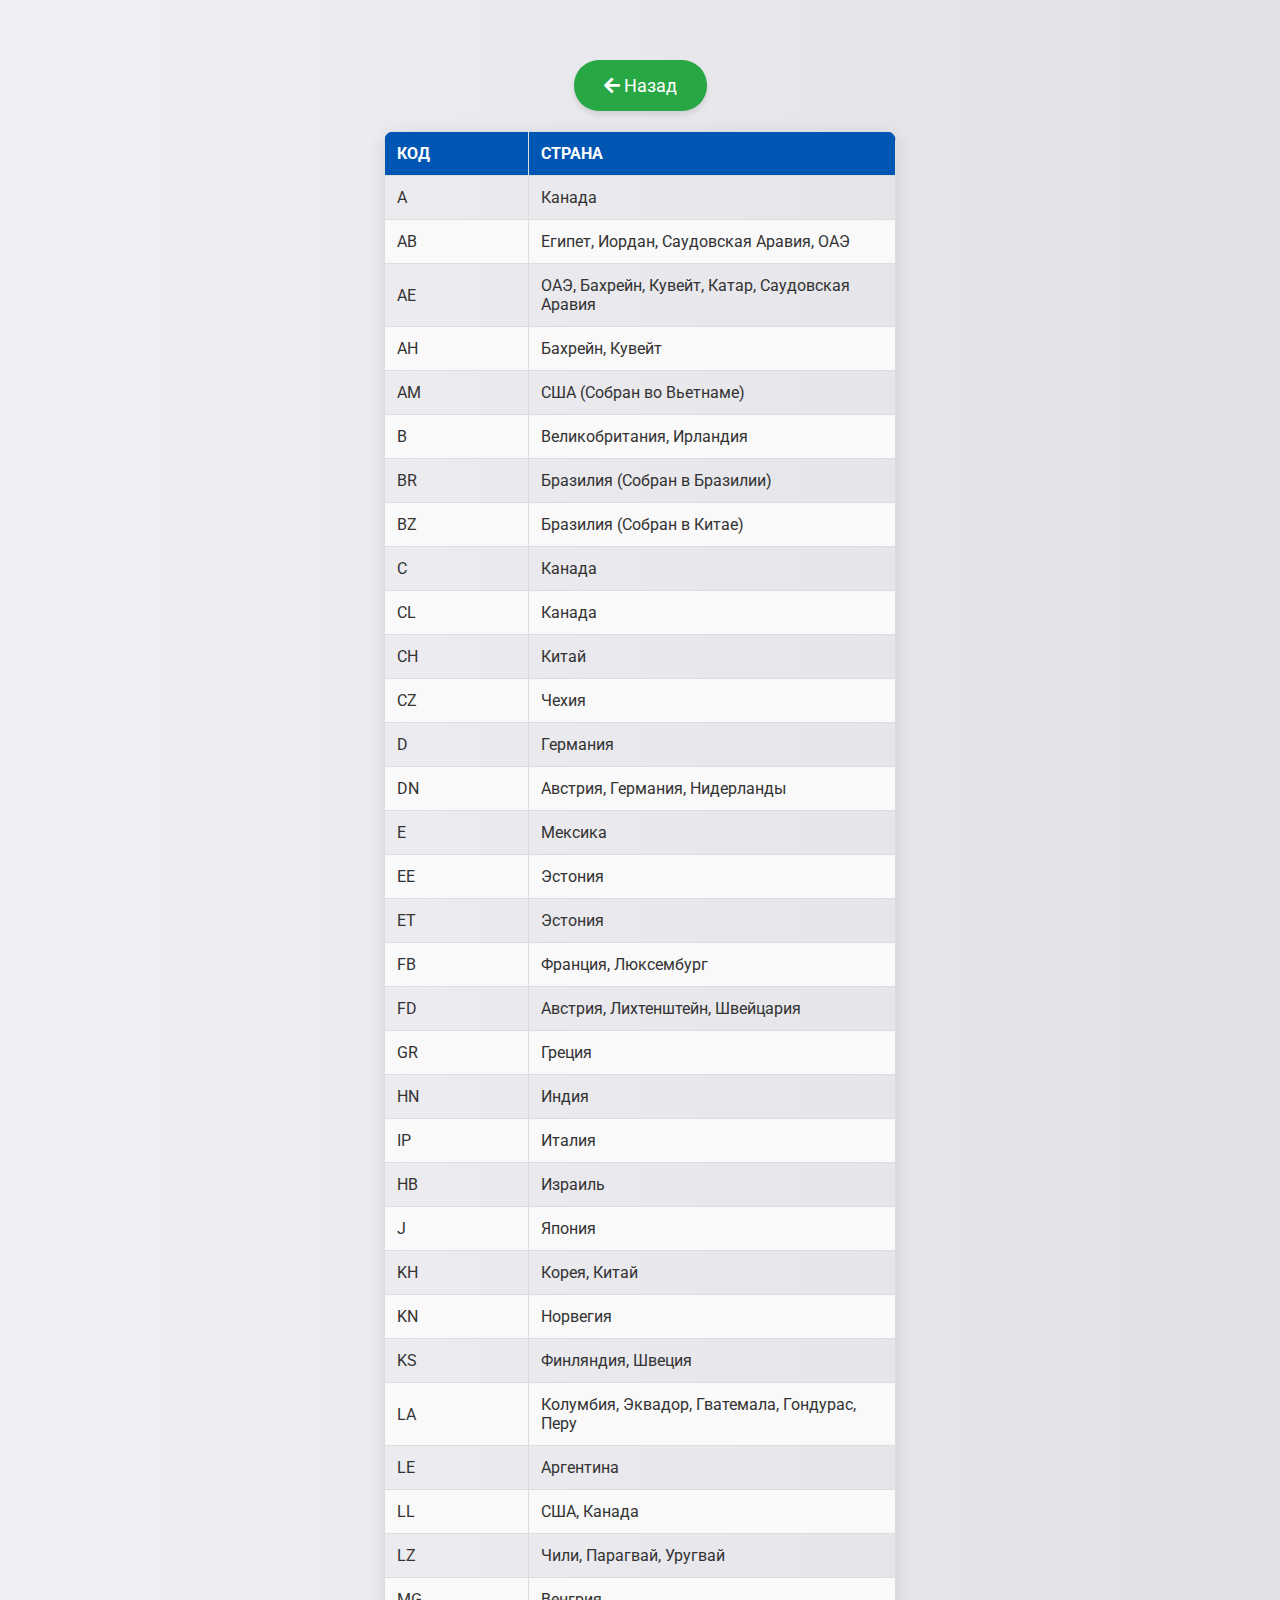
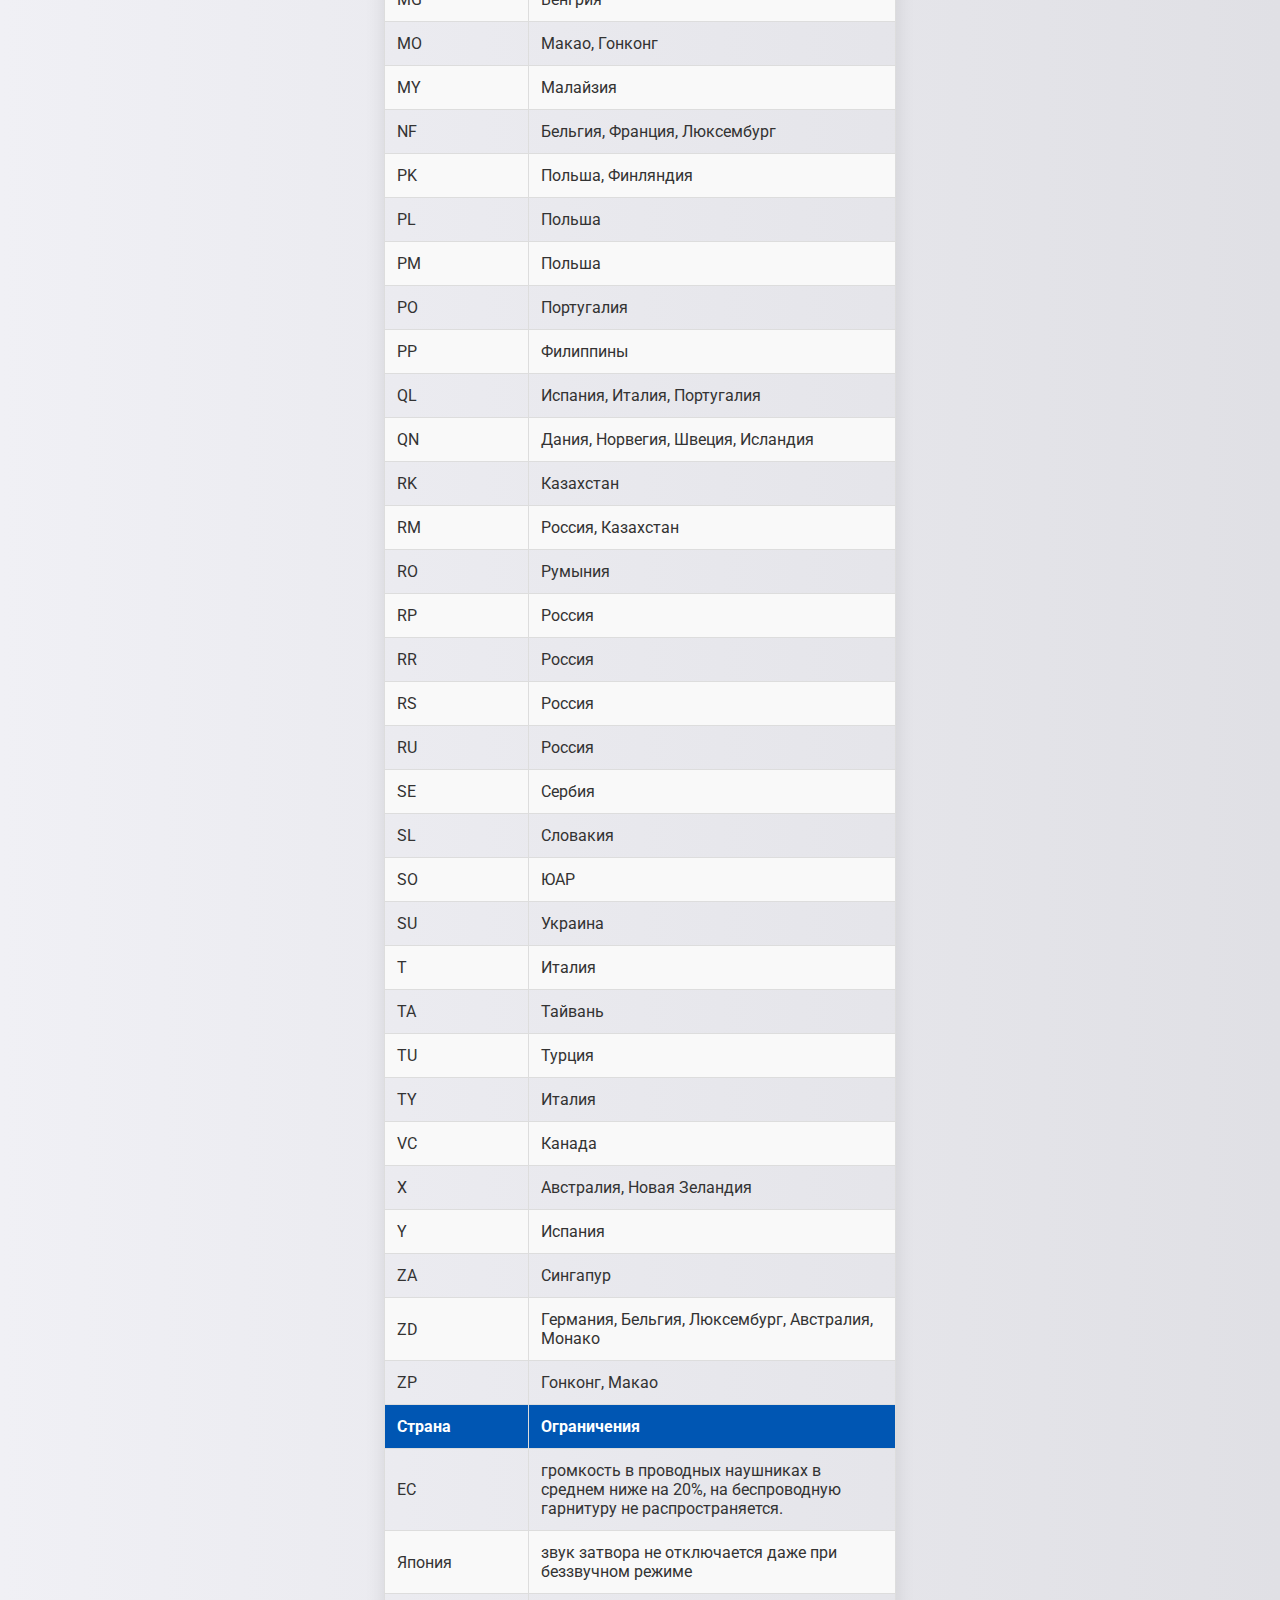
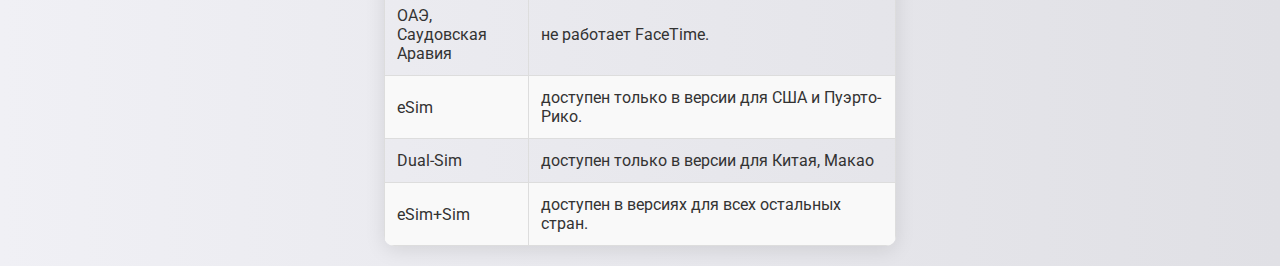
==== commit 66764e9d: "Update country.html" ====
--- a/country.html
+++ b/country.html
@@ -9,15 +9,39 @@
     <link rel="stylesheet" href="https://cdnjs.cloudflare.com/ajax/libs/font-awesome/5.15.4/css/all.min.css">
     <style>
         body {
-            background-color: #f4f4f4;
+            background: linear-gradient(to right, #f0f0f5, #e0e0e5);
             color: #333;
             font-family: 'Roboto', sans-serif;
-            transition: background-color 0.3s, color 0.3s;
-        }
-
-        .dark-theme {
-            background-color: #333;
-            color: #f4f4f4;
+            margin: 0;
+            padding: 0;
+            display: flex;
+            flex-direction: column;
+            align-items: center;
+            padding-top: 60px;
+        }
+
+        header {
+            background-color: #0056b3;
+            color: white;
+            padding: 20px 0;
+            width: 100%;
+            position: fixed;
+            top: 0;
+            left: 0;
+            z-index: 1000;
+            text-align: center;
+            box-shadow: 0 4px 10px rgba(0, 0, 0, 0.3);
+        }
+
+        .theme-toggle {
+            padding: 10px 20px;
+            margin-bottom: 20px;
+            background-color: #007bff;
+            color: white;
+            border: none;
+            border-radius: 5px;
+            cursor: pointer;
+            transition: background-color 0.3s;
         }
 
         .back-button {
@@ -30,22 +54,26 @@
             font-size: 18px;
             transition: background-color 0.3s, transform 0.2s;
             box-shadow: 0 4px 6px rgba(0, 0, 0, 0.1);
-        }
-
-        .back-button:hover {
-            background-color: #218838;
-            transform: scale(1.05);
-        }
-
+            margin-bottom: 20px;
+            }
         .uk-table {
-            width: 100%;
+            width: 40%;
             border-collapse: collapse;
             margin-bottom: 20px;
+            border-radius: 10px;
+            overflow: hidden;
+            box-shadow: 0 4px 20px rgba(0, 0, 0, 0.1);
         }
 
         .uk-table th, .uk-table td {
             padding: 12px;
             border: 1px solid #ddd;
+            text-align: left;
+        }
+
+        .uk-table th {
+            background-color: #0056b3;
+            color: white;
         }
 
         .uk-table tr:nth-child(even) {
@@ -56,33 +84,19 @@
             background-color: #f1f1f1;
         }
 
-        .dark-theme .uk-table tr:nth-child(even) {
-            background-color: #444;
-        }
-
-        .dark-theme .uk-table tr:hover {
-            background-color: #555;
-        }
-
-        .theme-toggle {
-            padding: 10px 20px;
-            margin-bottom: 20px;
-            background-color: #007bff;
-            color: white;
-            border: none;
-            border-radius: 5px;
-            cursor: pointer;
-        }
-
-        .theme-toggle:hover {
+
+        footer {
+            margin-top: 30px;
+            padding: 15px;
             background-color: #0056b3;
+            color: white;
+            text-align: center;
+            width: 100%;
         }
     </style>
 </head>
-
 <body>
 
-    <button class="theme-toggle" id="theme-toggle"><i class="fas fa-adjust"></i> Переключить тему</button>
     <a href="/sites.html" class="back-button"><i class="fas fa-arrow-left"></i> Назад</a>
     <table class="uk-table uk-table-striped">
         <thead>
@@ -344,15 +358,41 @@
                 <td>ZP</td>
                 <td>Гонконг, Макао</td>
             </tr>
+
+            <thead>
+                <tr>
+                    <th>Страна</th>
+                    <th>Ограничения</th>
+                </tr>
+            </thead>
+            <tr>
+                <td>ЕС</td>
+                <td>громкость в проводных наушниках в среднем ниже на 20%, на беспроводную гарнитуру не распространяется.</td>
+            </tr>
+            <tr>
+                <td>Япония</td>
+                <td>звук затвора не отключается даже при беззвучном режиме</td>
+            </tr>
+            <tr>
+                <td>ОАЭ, Саудовская Аравия</td>
+                <td>не работает FaceTime.</td>
+            </tr>
+            <tr>
+                <td>eSim</td>
+                <td>доступен только в версии для США и Пуэрто-Рико.</td>
+            </tr>
+            <tr>
+                <td>Dual-Sim</td>
+                <td>доступен только в версии для Китая, Макао</td>
+            </tr>
+            <tr>
+                <td>eSim+Sim</td>
+                <td>доступен в версиях для всех остальных стран.</td>
+            </tr>
+
         </tbody>
     </table>
 
-    <script>
-        const themeToggleButton = document.getElementById('theme-toggle');
-        themeToggleButton.addEventListener('click', () => {
-            document.body.classList.toggle('dark-theme');
-        });
-    </script>
 </body>
 
 </html>
